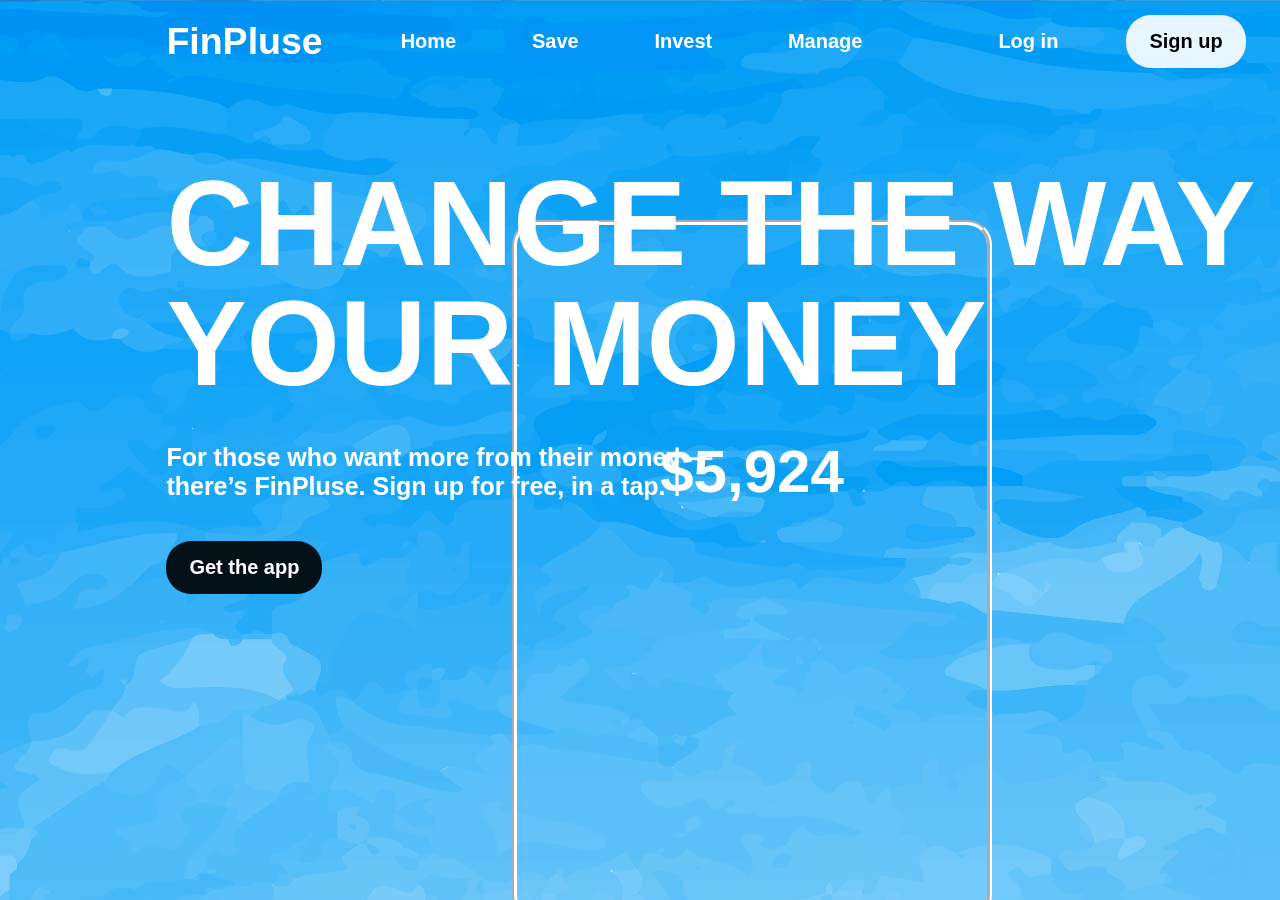
==== static/Index.html @ 68dd0617 "implement the html file" ====
<!--/*https://prod.liveshare.vsengsaas.visualstudio.com/join?14EE36AE6C9F0102B77321144A6809AFB19F*/-->
<!DOCTYPE html>
<html lang="en">

<head>
    <meta charset="UTF-8">
    <meta name="viewport" content="width=device-width, initial-scale=1.0">
    <title>FinPluse</title>
    <link rel="stylesheet" href="/static/css/style.css" type="text/css">
    <style>
        .main {
            width: 100%;
            height: 100%;
            background: url("/static/images/bg.jpg");
        }
    </style>
</head>


<body class="main">

    <header>
        <nav class="navbar">
            <a href="/Index.html" class="logo">
                <img src="#" alt="" class="nav-logo">
                <h2 class="logo-text">FinPluse</h2>
            </a>
            <ul class="nav-menu">
                <li class="nav-item">
                    <a href="#" class="nav-link">Home</a>
                </li>
                <li class="nav-item">
                    <a href="#" class="nav-link">Save</a>
                </li>
                <li class="nav-item">
                    <a href="#" class="nav-link">Invest</a>
                </li>
                <li class="nav-item">
                    <a href="#" class="nav-link">Manage</a>
                </li>
            </ul>
            <ul class="nav-bth">
                <button class="login-bth" href='/Login.html'">Log in</button>
                <button class=" sign-bth" href='/Signup.html'">Sign up</button>
            </ul>
        
        </nav>
    </header>
    <div class=" div-container">
                    <h1 class="topic">Change the way <br>your money</h1>
                    <article class="support">For those who want more from their money — <br>there’s FinPluse. Sign up
                        for free, in a tap.</article>
                    <ul class="body-bth">
                        <button class="get-app-bth">Get the app</button>
                    </ul>
                    <img class="human" src="/static/images/human.png" alt="">
                    <div class="phone">
                        <h2 class="money">$5,924</h2>
                    </div>

                    </div>
</body>

</html>
---- static/css/style.css ----
* {
    margin: 0;
    padding: 0;
    box-sizing: border-box;
    font-family: sans-serif;
}


/*Nav*/

.header {
    position: fixed;
    width: 100%;
    left: 0;
    top: 0;
}

.navbar {
    display: flex;
    align-items: center;
    margin: 15px;
    margin-left: 13%;
    margin-right: 13%;
    size: 50px;
    justify-content: flex-start;
}

.logo {
    display: flex;
    text-decoration: none;
    align-items: center;
    color: #fff;
    font-size: 25px;
    padding-right: 70px;
    
}



.nav-link {
    display: flex;
    text-decoration: none;
    color: #fff;
    font-size: 20px;
    font-weight: bold;
    padding: 10px 8px;
}

.nav-link:hover {
    padding: 10px 8px;
    border-radius: 25px;
    cursor: pointer;
    background-color: rgba(0, 0, 0, 0.9)
}

.nav-menu {
    display: flex;
    list-style: none;
    gap: 20%;
}

.nav-item {
    display: flex;
}

.nav-bth {
    display: flex;
    align-items: center;
    gap: 45px;
    position: relative;
    left: 30%;
}

.login-bth {
    border: none;
    outline: none;
    color: #fff;
    font-size: 20px;
    font-weight: 600;
    font-weight: bold;
    background: none;
    padding: 15px 23px;
}

.login-bth:hover {
    border: none;
    outline: none;
    font-size: 20px;
    font-weight: 600;
    padding: 15px 23px;
    border-radius: 25px;
    cursor: pointer;
    background-color: rgba(0, 0, 0, 0.9)
}
.sign-bth {
    border: none;
    outline: none;
    color: black;
    font-size: 20px;
    font-weight: 600;
    padding: 15px 23px;
    border-radius: 25px;
    cursor: pointer;
    background-color: rgba(255, 255, 255, 0.9)
}

.sign-bth:hover {
    color: #fff;
    background-color:black;
}


/*Body*/



.human {
    position: fixed;
    left: 40%;
    width: 45%;
    bottom: 0;
    z-index: -5;
}

.div-container {
    margin-left: 13%;
    position: relative;
    top: 80px;
}

.topic {
    color: #fff;
    font-size: 120px;
    text-transform: uppercase;
    line-height: 100%;
    font-weight: 900;
}

.support {
    color: #fff;
    font-weight: bold;
    font-size: 25px;
    padding-top: 40px;
    padding-bottom: 40px;
}

.get-app-bth {
    border: none;
    outline: none;
    color:#fff;
    font-size: 20px;
    font-weight: 600;
    padding: 15px 23px;
    border-radius: 25px;
    cursor: pointer;
    background-color: rgba(0, 0, 0, 0.9);
}

.get-app-bth:hover {
    border: none;
    outline: none;
    color:while;
    font-size: 20px;
    font-weight: 600;
    padding: 15px 23px;
    border-radius: 25px;
    cursor: pointer;
    background-color: rgba(0, 0, 0, 0.8)
}

.phone {
    position: fixed;
    z-index: -4;
    bottom: -20px;
    left: 40%;
    height: 700px;
    width:480px;
    background-color: none;
    border: 5px groove white;
    border-radius: 25px;
    text-align: center;
}

.money {
    font-size: 60px;
    color: #fff;
    padding-top: 45%;
    font-weight: 700;
}

/*Login/Signup*/
.main-login {
    background: black;
}

.login-container {
    margin: auto;
    width: 50%;
    text-align: center;
}
.under-welcome {
    color: rgba(255, 255, 255, 0.8);
    padding-bottom: 30px;

}

.click-sign {
    color: rgb(102, 19, 255);
}



.welcome-text {
    padding-top: 50px;
    padding-bottom: 20px;
    color: #fff;
    font-weight: bold;
}

.text-above-bth {
    position: relative;
    left: 33%;
    color: rgba(255, 255, 255, 0.8);
    padding-bottom: 10px;
}

.input-box {
    text-align: center;
}
.input-bth {
    font-size: 18px;
    color: #fff;
    padding-left: 20px;
    padding-right: 20px;
    background-color: rgb(55, 55, 55, 0.4);
    width: 600px;
    height: 70px;
    border: 1px solid white;
    border-radius: 25px;
    text-align: left;
    margin-bottom:30px ;
    outline: none;
    caret-color:rgb(102, 19, 255);
}

.input-bth:hover {
    font-size: 18px;
    color: #fff;
    padding-left: 20px;
    padding-right: 20px;
    background-color: rgb(55, 55, 55, 0.6);
    width: 600px;
    height: 70px;
    border: 2px solid white;
    border-radius: 25px;
    text-align: left;
    margin-bottom:30px ;
    transition: 0.3s;
    caret-color:rgb(102, 19, 255);
}

.click-login-bth {
    position: absolute;
    left: 50%;
    transform: translate(-50%, -50%);
    margin-top: 40px;
    border: none;
    outline: none;
    color:#fff;
    font-size: 20px;
    font-weight: 600;
    width: 600px;
    height: 55px;
    border-radius: 30px;
    cursor: pointer;
    background-color: rgb(102, 19, 255);
}
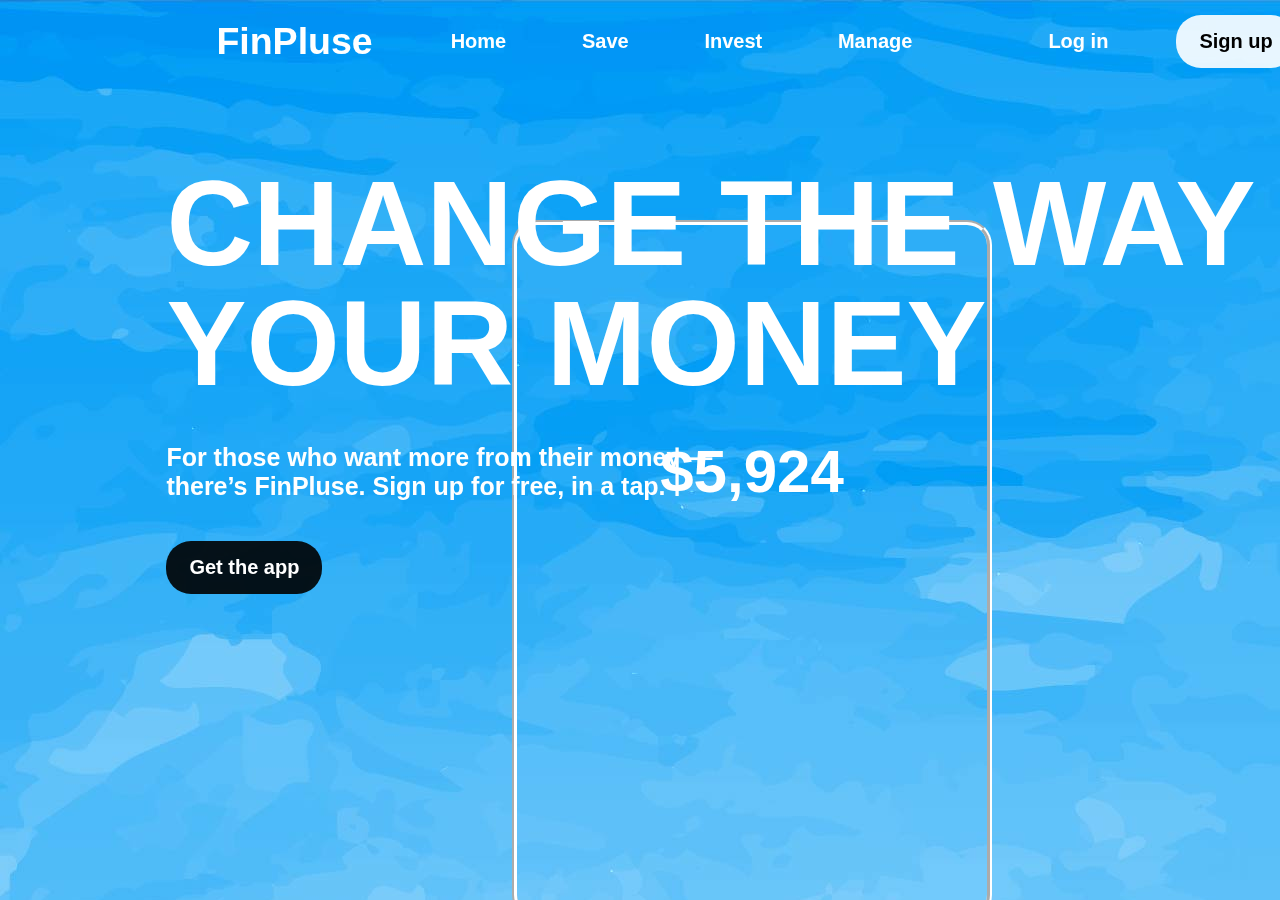
==== commit e88c5cf1: "re Design logi form'" ====
--- a/static/Index.html
+++ b/static/Index.html
@@ -21,8 +21,8 @@
 
     <header>
         <nav class="navbar">
-            <a href="/Index.html" class="logo">
-                <img src="#" alt="" class="nav-logo">
+            <a href="Index.html" class="logo">
+                <img src="/static/images/logo.PNG" alt="" class="nav-logo">
                 <h2 class="logo-text">FinPluse</h2>
             </a>
             <ul class="nav-menu">
@@ -40,8 +40,12 @@
                 </li>
             </ul>
             <ul class="nav-bth">
-                <button class="login-bth" href='/Login.html'">Log in</button>
-                <button class=" sign-bth" href='/Signup.html'">Sign up</button>
+                <a href="Login.html">
+                    <button class="login-bth">Log in</button>
+                </a>
+                <a href="Signup.html">
+                    <button class="sign-bth">Sign up</button>
+                </a>
             </ul>
         
         </nav>
--- a/static/css/style.css
+++ b/static/css/style.css
@@ -35,7 +35,9 @@
     
 }
 
-
+.nav-logo {
+    width: 50px;
+}
 
 .nav-link {
     display: flex;
@@ -194,18 +196,20 @@
 }
 
 .login-container {
+    max-width: fit-content;
     margin: auto;
-    width: 50%;
     text-align: center;
 }
 .under-welcome {
     color: rgba(255, 255, 255, 0.8);
     padding-bottom: 30px;
+    text-align: center;
 
 }
 
 .click-sign {
     color: rgb(102, 19, 255);
+    text-align: center;
 }
 
 
@@ -215,18 +219,19 @@
     padding-bottom: 20px;
     color: #fff;
     font-weight: bold;
+    text-align: center;
+}
+
+.input-box {
+    text-align: center;
 }
 
 .text-above-bth {
-    position: relative;
-    left: 33%;
     color: rgba(255, 255, 255, 0.8);
     padding-bottom: 10px;
-}
-
-.input-box {
-    text-align: center;
-}
+    text-align: left;
+}
+
 .input-bth {
     font-size: 18px;
     color: #fff;
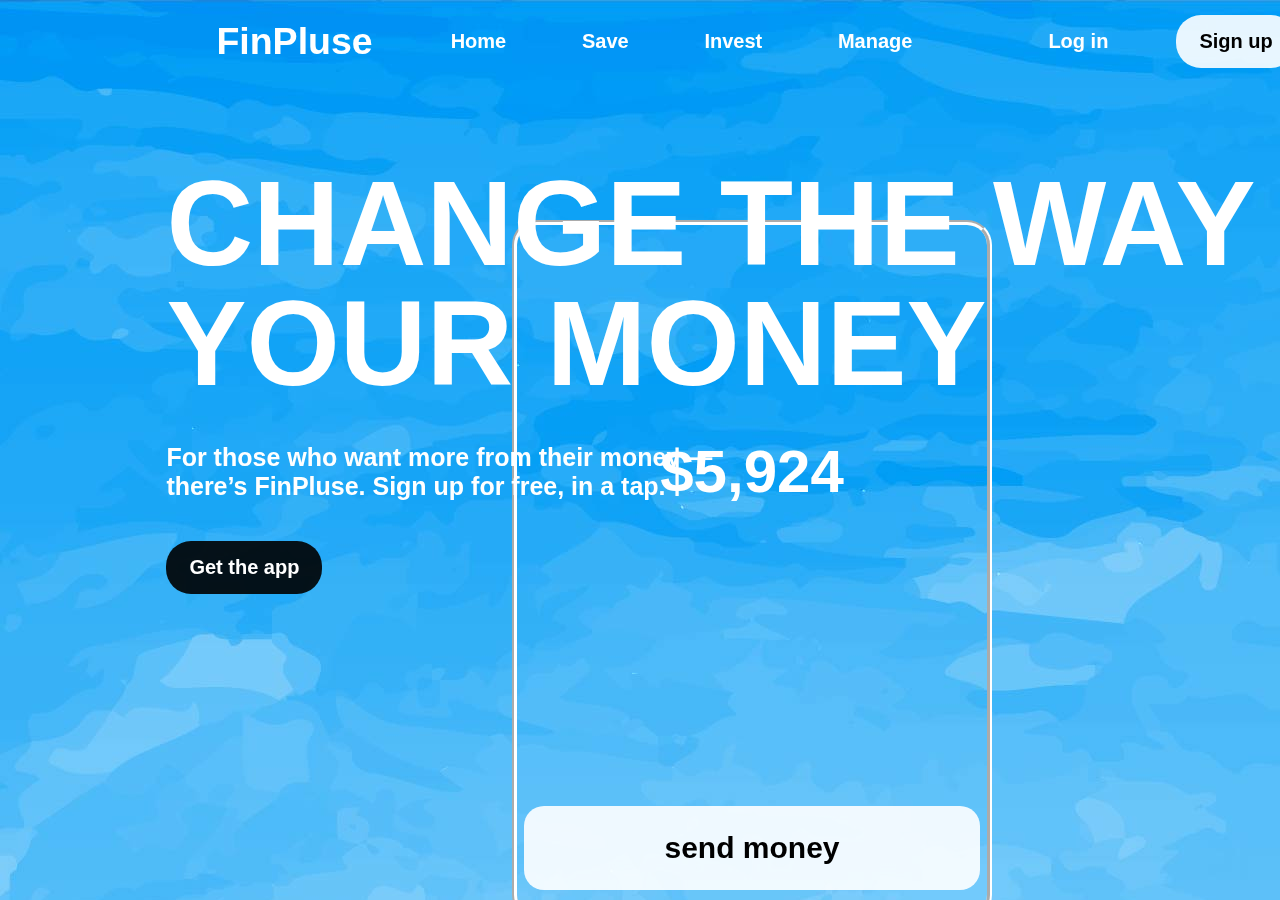
==== commit 0283713c: "add Transfer" ====
--- a/static/Index.html
+++ b/static/Index.html
@@ -21,7 +21,7 @@
 
     <header>
         <nav class="navbar">
-            <a href="Index.html" class="logo">
+            <a href="/static/Index.html" class="logo">
                 <img src="/static/images/logo.PNG" alt="" class="nav-logo">
                 <h2 class="logo-text">FinPluse</h2>
             </a>
@@ -55,11 +55,16 @@
                     <article class="support">For those who want more from their money — <br>there’s FinPluse. Sign up
                         for free, in a tap.</article>
                     <ul class="body-bth">
+                        <a href="https://www.figma.com/proto/599SuX9VpuUsFAfNhoYqCl/Untitled?node-id=162-329&t=EHLV6So0iLdbdOS0-1&scaling=min-zoom&content-scaling=fixed&page-id=73%3A122&starting-point-node-id=162%3A329" class="figma-link" target="_blank">
                         <button class="get-app-bth">Get the app</button>
+                        </a>
                     </ul>
                     <img class="human" src="/static/images/human.png" alt="">
                     <div class="phone">
                         <h2 class="money">$5,924</h2>
+                        <a href="/static/Transfer.html">
+                        <button class="transfer-bth" >send money</button>
+                    </a>
                     </div>
 
                     </div>
--- a/static/css/style.css
+++ b/static/css/style.css
@@ -161,7 +161,7 @@
 .get-app-bth:hover {
     border: none;
     outline: none;
-    color:while;
+    color: #fff;
     font-size: 20px;
     font-weight: 600;
     padding: 15px 23px;
@@ -190,6 +190,34 @@
     font-weight: 700;
 }
 
+.transfer-bth {
+    border: none;
+    outline: none;
+    color:black;
+    font-size: 30px;
+    font-weight: 600;
+    padding: 25px 140px;
+    margin-top: 300px;
+    border-radius: 20px;
+    cursor: pointer;
+    background-color: rgba(255, 255, 255, 0.9);
+}
+
+.transfer-bth:hover {
+    border: none;
+    outline: none;
+    color: #fff;
+    font-size: 30px;
+    font-weight: 600;
+    padding: 25px 140px;
+    margin-top: 300px;
+    border-radius: 20px;
+    cursor: pointer;
+    background-color: rgba(0, 0, 0, 0.8);
+    transition: 0.3s;
+}
+
+
 /*Login/Signup*/
 .main-login {
     background: black;
@@ -279,4 +307,4 @@
     border-radius: 30px;
     cursor: pointer;
     background-color: rgb(102, 19, 255);
-}+}
